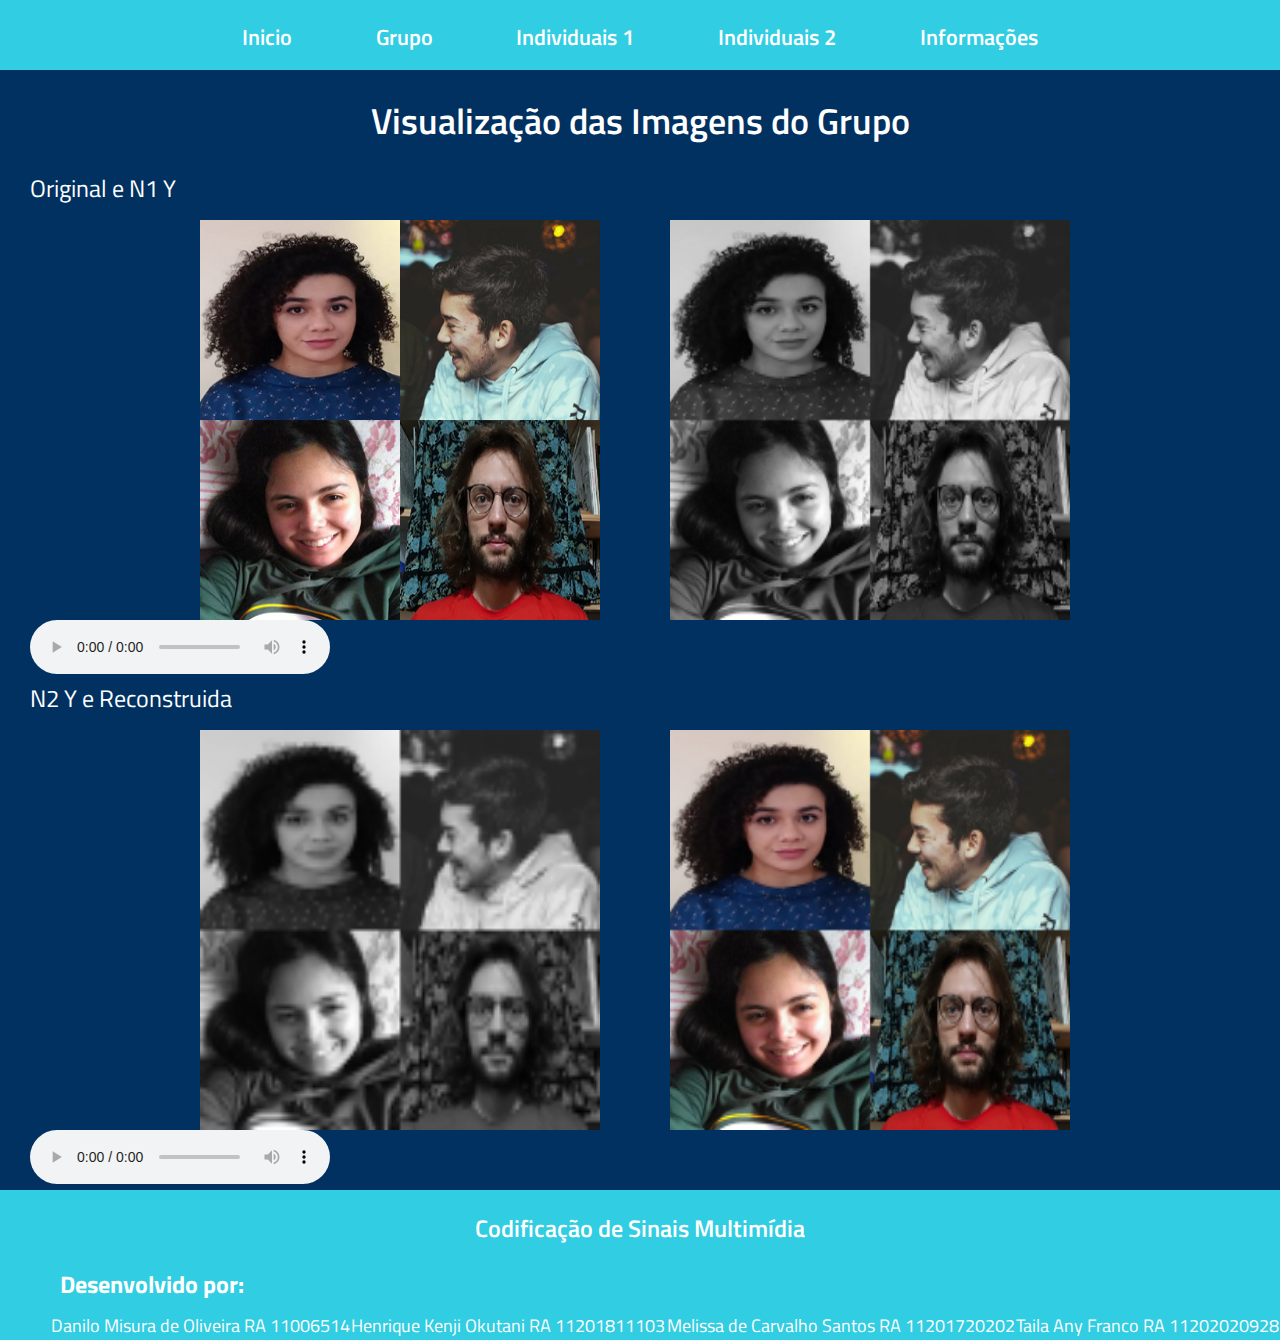
==== grupo.html @ 93cae091 "Lab 04" ====
<!DOCTYPE html>
<html lang="pt-br">
<head>
    <meta charset="UTF-8">
    <meta http-equiv="X-UA-Compatible" content="IE=edge">
    <meta name="viewport" content="width=device-width, initial-scale=1.0">
    <title>Grupo</title>
    <link href="style.css" rel="stylesheet" type="text/css">
</head>
<body>
    <header class="cabecalho">
        <div class="menu">
            <ul>
                <li><a href="index.html">Inicio</a></li>
                <li><a href="grupo.html">Grupo</a></li>
                <li><a href="individuais.html">Individuais 1</a></li>
                <li><a href="individuais-pt2.html">Individuais 2</a></li>
                <li><a href="outros.html">Informações</a></li>
            </ul>
        </div> 
    </header>
    <div class="Titulo">
        <h1>Visualização das Imagens do Grupo</h1>
    </div>
    <section class="Grupo">
        <div>
            <p>Original e N1 Y</p>
            <div class="group">
                <img src="arquivos/img/grupo/grupo.png" alt="">
                <img src="arquivos/img/grupo/grupo_DWT_N1_Y.bmp" alt="">
            </div>
            <audio autoplay="autoplay" controls="controls">
                <source src="arquivos/audios/audioIndividuais.opus" type="audio/mp3" />
            </audio>
        </div>
    </section>
    <section class="Grupo">
        <div>
            <p>N2 Y e Reconstruida</p>
            <div class="group">
                <img src="arquivos/img/grupo/grupo_DWT_N2_Y.bmp" alt="">
                <img src="arquivos/img/grupo/grupo_DWT_N1_colorida.bmp" alt="">
            </div>
            <audio autoplay="autoplay" controls="controls">
                <source src="arquivos/audios/audioIndividuais.opus" type="audio/mp3" />
            </audio>
        </div>
    </section>
    <footer class="footer">
        <h6>Codificação de Sinais Multimídia</h6>
        <div>
            <h5>Desenvolvido por:</h5>
            <ol>
                <li>Danilo Misura de Oliveira RA 11006514</li>
                <li>Henrique Kenji Okutani RA 11201811103</li>
                <li>Melissa de Carvalho Santos RA 11201720202</li>
                <li>Taila Any Franco RA 11202020928</li>
            </ol>
        </div>        
    </footer>
</body>
</html>
---- style.css ----
@import url('https://fonts.googleapis.com/css2?family=Titillium+Web:wght@400;700&display=swap');
:root{
    --font: 'Titillium Web', sans-serif;
}

*{
    margin: 0;
    padding: 0;
    border: 0;
    box-sizing: border-box;
    font-family: var(--font);
}
body{
    background-color: #003161;
}
main{
    width: 100%;
    height: 1000px;
    display: flex;
    justify-content: center;
    align-items: center;
}

.textos{
    width: 50%;
    color: #fff;
}

.textos a{
    padding: 60px 0;
    display: flex;
    justify-content: center;
    font-size: 36px;
    text-decoration: none;
    color:#fff;
}
.textos a:hover{
    background-color: #005B88;
}

.imagem{
    width: 50%;
}

.imagem img{
    width: 100%;
    height: 1000px;
}

.rodape h5{
    margin-top: 50px;
    margin-bottom: 30px;
    margin-left: 100px;
    font-size: 24px;
    color: #fff;
}
.rodape p{
    font-size: 18px;
    color: #fff;
    display: flex;
    justify-content: center;
    margin: 10px 0;
}

.rodape h6{
    margin-top: 150px;
    display: flex;
    justify-content: center;
    font-size: 24px;
    color: #fff;
    font-weight: 600;
}
.cabecalho{
    background-color: #31CDE2;
    width: 100%;
    height: 70px;
}
.menu{
    width: 100%;
}

.menu ul{
    list-style-type: none;
    display: flex;
    align-items: center;
    justify-content: space-around;
    margin: 0 200px ;
    font-size: 22px;
    font-weight: 600;
    padding: 20px 0;
}

.menu ul a{
    text-decoration: none;
    color: #fff;
    padding: 10px 10px;
}

.menu ul a:hover{
    background-color: #005B88;   
}

.Grupo{
    width: 100%;
    margin-left: 30px;
}
.Grupo img{
    display: flex;
    justify-content: center;
}

.Grupo p{
    font-size: 24px;
    color: #fff;
    height: 50px;
}

.Titulo h1{
    width: 100%;
    height: 100px;
    font-size: 36px;
    font-weight: 600;
    color: #fff;
    display: flex;
    align-items: center;
    justify-content: center;
}

.footer{
    width: 100%;
    background-color: #31CDE2;
    height: 150px;
    color: #fff;
    
}
.footer h6{
    padding: 20px 0;
    display: flex;
    justify-content: center;
    font-size: 24px;
    color: #fff;
    font-weight: 600;
}

.footer h5{
    margin-bottom: 10px;
    margin-left: 60px;
    font-size: 24px;
    color: #fff;
}

.footer ol{ 
    list-style-type: none;
    font-size: 18px;
    margin-left: 50px;
    color: #fff;
    display: flex;
    align-items: center;
    justify-content: space-around; 
}
.individuais{
    width: 100%;
    display: flex;
    justify-content: center;
    
}
.individuais img{
    width: 200px;
    margin-right: 70px;
}

.subtitulo h3{
    width: 100%;
    height: 50px;
    display: flex;
    align-items: center;
    justify-content: center;
    color: #fff;
    font-size: 24px;
}
.colab {
    width: 1000px;
    margin-left: 150px;
    height: 100px;
    display: flex;
    align-items: center;
    justify-content: center;
}
.colab a, p{
    text-decoration: none;
    color: #fff;
    font-size: 24px;
    margin-right: 10px;
}
.colab a:hover{
    background-color: #005B88;   
}

.group{
    width: 100%;
    display: flex;
    justify-content: center;
    
}
.group img{
    width: 400px;
    height: 400px;
    margin-right: 70px;
}

.tabela{
    width: 100%;
    display: flex;
    justify-content: center;
    align-items: center;
}

.tabela img{
    width: 800px;
}
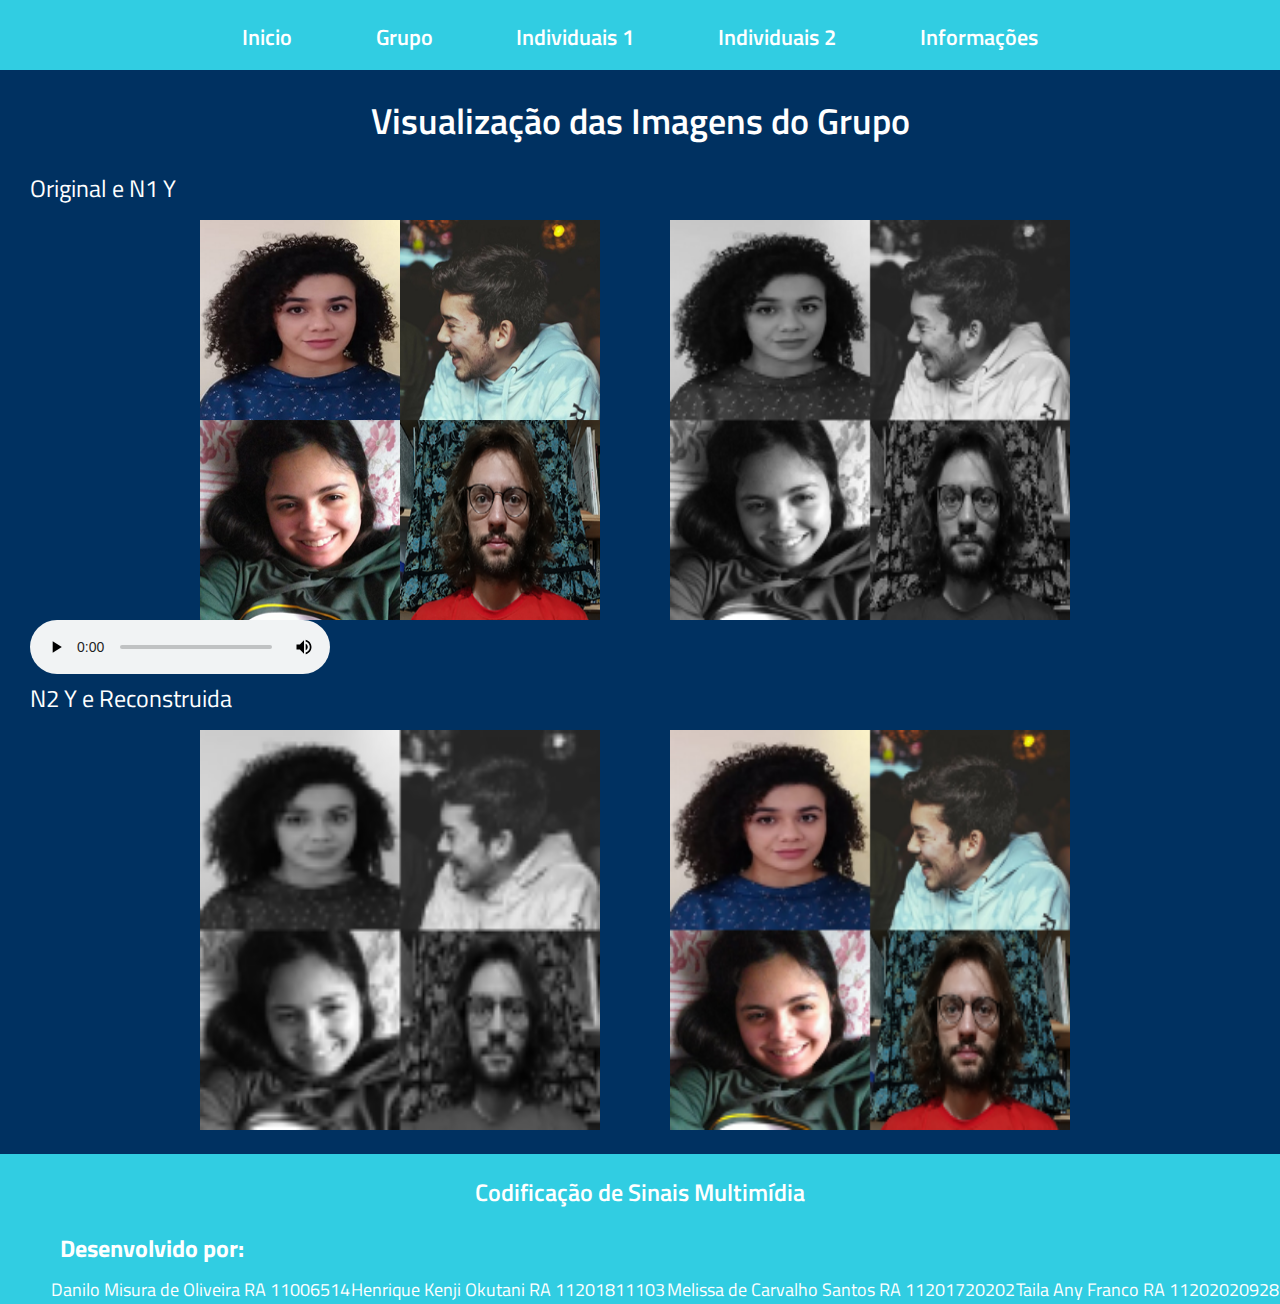
==== commit 58388573: "." ====
--- a/grupo.html
+++ b/grupo.html
@@ -30,7 +30,7 @@
                 <img src="arquivos/img/grupo/grupo_DWT_N1_Y.bmp" alt="">
             </div>
             <audio autoplay="autoplay" controls="controls">
-                <source src="arquivos/audios/audioIndividuais.opus" type="audio/mp3" />
+                <source src="arquivos/audios/PTT-20211015-WA0011.opus" type="audio/mp3" />
             </audio>
         </div>
     </section>
@@ -41,11 +41,9 @@
                 <img src="arquivos/img/grupo/grupo_DWT_N2_Y.bmp" alt="">
                 <img src="arquivos/img/grupo/grupo_DWT_N1_colorida.bmp" alt="">
             </div>
-            <audio autoplay="autoplay" controls="controls">
-                <source src="arquivos/audios/audioIndividuais.opus" type="audio/mp3" />
-            </audio>
         </div>
     </section>
+    <br>
     <footer class="footer">
         <h6>Codificação de Sinais Multimídia</h6>
         <div>
